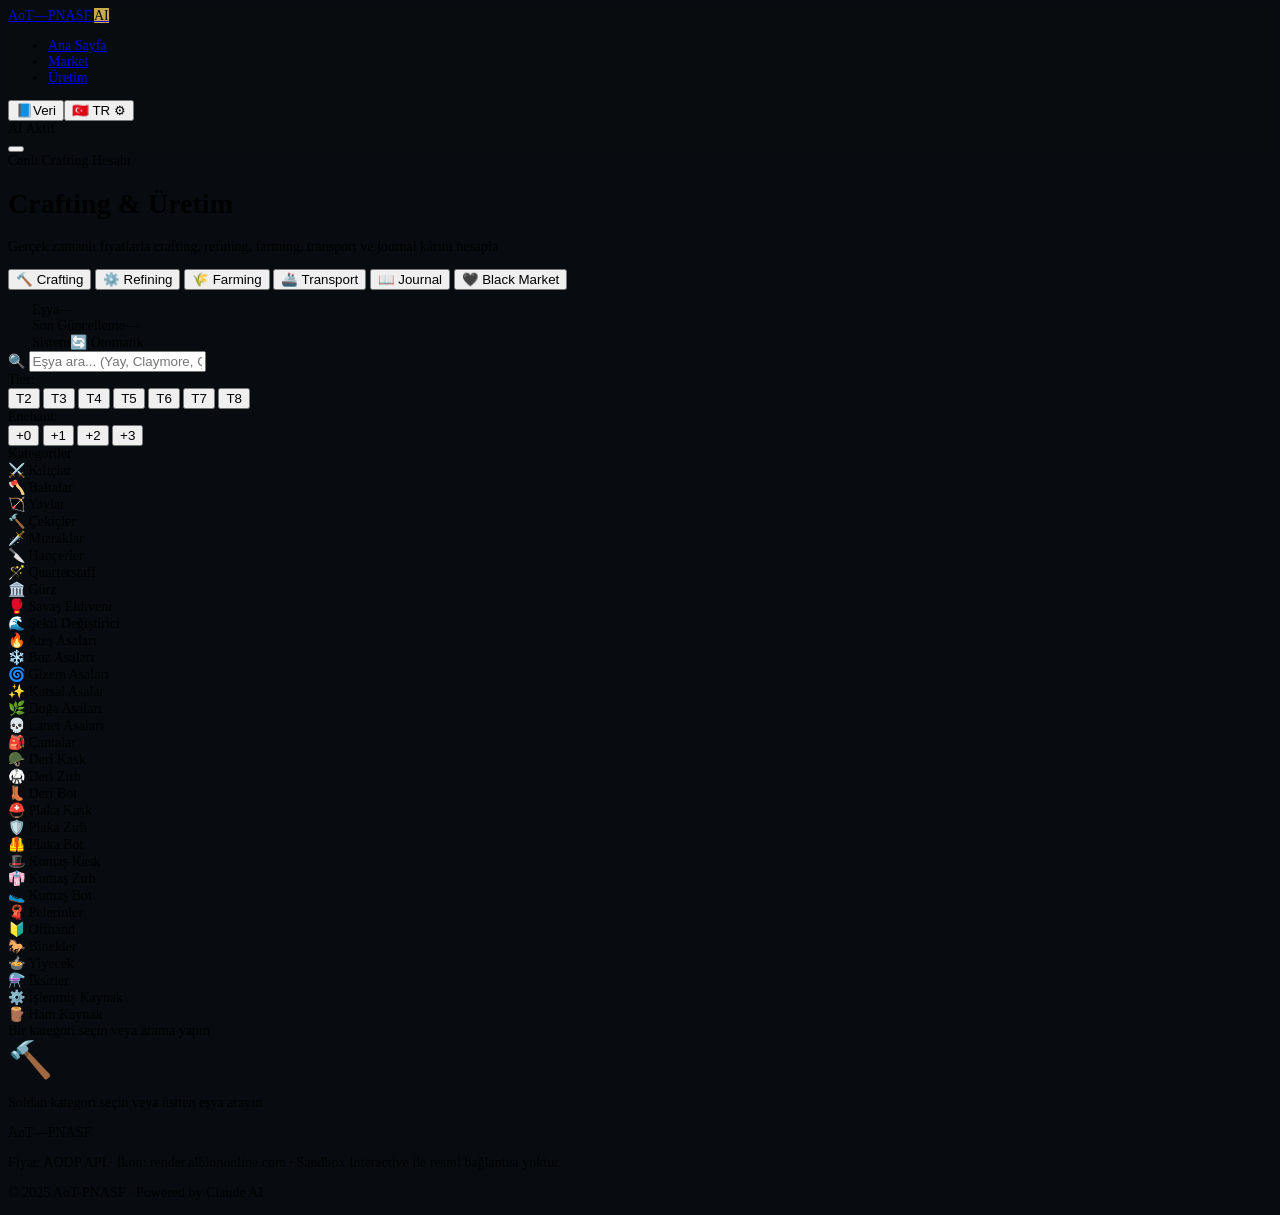
==== crafting.html @ 4a2672d9 "Add files via upload" ====
<!DOCTYPE html>
<html lang="tr">
<head>
  <meta charset="UTF-8"/>
  <meta name="viewport" content="width=device-width, initial-scale=1.0"/>
  <title>Crafting & Üretim — AoT-PNASF</title>
  <link rel="preconnect" href="https://fonts.googleapis.com"/>
  <link rel="preconnect" href="https://fonts.gstatic.com" crossorigin/>
  <link href="https://fonts.googleapis.com/css2?family=Rajdhani:wght@400;500;600;700&family=Space+Mono:wght@400;700&family=Inter:wght@300;400;500&display=swap" rel="stylesheet"/>
  <link rel="stylesheet" href="styles/main.css"/>
  <link rel="stylesheet" href="styles/settings.css"/>
  <link rel="stylesheet" href="styles/crafting.css"/>
</head>
<body>
<nav class="navbar" id="navbar">
  <div class="nav-inner">
    <a class="nav-logo" href="index.html">
      <span class="logo-aot">AoT</span><span class="logo-dash">&mdash;</span><span class="logo-pnasf">PNASF</span>
      <span class="logo-ai-badge">AI</span>
    </a>
    <ul class="nav-links" id="navLinks">
      <li><a href="index.html" data-tr="Ana Sayfa" data-en="Home">🏠 Ana Sayfa</a></li>
      <li><a href="market.html" data-tr="Market" data-en="Market">Market</a></li>
      <li><a href="crafting.html" class="active" data-tr="Üretim" data-en="Crafting">Üretim</a></li>
    </ul>
    <div class="nav-right">
      <button class="settings-trigger" onclick="openSettings()">
        <span class="settings-trigger-flag" id="settingsLangIndicator">🇹🇷 TR</span>
        <span class="settings-trigger-icon">⚙</span>
      </button>
      <div class="ai-status"><span class="ai-dot"></span><span class="ai-text" data-tr="AI Aktif" data-en="AI Active">AI Aktif</span></div>
      <button class="hamburger" id="hamburger" onclick="toggleMenu()"><span></span><span></span><span></span></button>
    </div>
  </div>
</nav>

<main class="crafting-main">
  <div class="page-header">
    <div class="page-header-inner">
      <div class="page-badge"><span class="ai-dot"></span><span>Canlı Crafting Hesabı</span></div>
      <h1>Crafting & Üretim</h1>
      <p>Gerçek zamanlı fiyatlarla crafting, refining, farming, transport ve journal kârını hesapla</p>
    </div>
  </div>

  <div class="module-tabs">
    <div class="module-tabs-inner">
      <button class="mod-tab active" id="tab-crafting" onclick="switchModule('crafting',this)">🔨 Crafting</button>
      <button class="mod-tab" id="tab-refining" onclick="switchModule('refining',this)">⚙️ Refining</button>
      <button class="mod-tab" id="tab-farming" onclick="switchModule('farming',this)">🌾 Farming</button>
      <button class="mod-tab" id="tab-transport" onclick="switchModule('transport',this)">🚢 Transport</button>
      <button class="mod-tab" id="tab-journal" onclick="switchModule('journal',this)">📖 Journal</button>
      <button class="mod-tab" id="tab-blackmarket" onclick="switchModule('blackmarket',this)">🖤 Black Market</button>
    </div>
  </div>

  <div id="syncPanelContainer" style="max-width:1280px;margin:12px auto 0;padding:0 24px"></div>

  <!-- ══ CRAFTING ══ -->
  <div class="module-content" id="mod-crafting">
    <div class="module-inner">
      <div class="craft-top-bar">
        <div class="craft-search-wrap">
          <span class="s-icon">🔍</span>
          <input type="text" id="craftSearchInput" class="craft-search-input"
            placeholder="Eşya ara... (Yay, Claymore, Çanta, Hunter Hood, Güveç...)"
            oninput="onSearchInput(this.value)" autocomplete="off"/>
          <div class="search-dropdown" id="searchDropdown"></div>
        </div>
        <div class="top-controls">
          <div class="ctrl-group">
            <span class="ctrl-label">Tier:</span>
            <div class="ctrl-btns" id="tierBtns">
              <button class="ctrl-btn" data-val="2" onclick="setTier(2)">T2</button>
              <button class="ctrl-btn" data-val="3" onclick="setTier(3)">T3</button>
              <button class="ctrl-btn" data-val="4" onclick="setTier(4)">T4</button>
              <button class="ctrl-btn active" data-val="5" onclick="setTier(5)">T5</button>
              <button class="ctrl-btn" data-val="6" onclick="setTier(6)">T6</button>
              <button class="ctrl-btn" data-val="7" onclick="setTier(7)">T7</button>
              <button class="ctrl-btn" data-val="8" onclick="setTier(8)">T8</button>
            </div>
          </div>
          <div class="ctrl-group">
            <span class="ctrl-label">Enchant:</span>
            <div class="ctrl-btns" id="enchantBtns">
              <button class="ctrl-btn enc active" data-val="0" onclick="setEnchant(0)">+0</button>
              <button class="ctrl-btn enc enc1" data-val="1" onclick="setEnchant(1)">+1</button>
              <button class="ctrl-btn enc enc2" data-val="2" onclick="setEnchant(2)">+2</button>
              <button class="ctrl-btn enc enc3" data-val="3" onclick="setEnchant(3)">+3</button>
            </div>
          </div>
        </div>
      </div>

      <div class="craft-mid">
        <div class="cat-sidebar">
          <div class="cat-sidebar-title">Kategoriler</div>
          <div id="catList"></div>
        </div>
        <div class="item-grid-wrap">
          <div class="item-grid-title" id="gridTitle">Bir kategori seçin veya arama yapın</div>
          <div class="item-grid" id="itemGrid">
            <div class="grid-empty"><div style="font-size:36px">🔨</div><p>Soldan kategori seçin veya üstten eşya arayın</p></div>
          </div>
        </div>
      </div>

      <div class="craft-result" id="craftResult" style="display:none">
        <div class="selected-bar" id="selectedBar"></div>
        <div class="result-cols">
          <div class="result-left">
            <div class="panel">
              <h3>Craft Şehri</h3>
              <div class="city-btns" id="cityBtns">
                <button class="city-btn active" data-city="Caerleon" onclick="setCraftCity('Caerleon')">⚔️ Caerleon</button>
                <button class="city-btn" data-city="Lymhurst" onclick="setCraftCity('Lymhurst')">🌲 Lymhurst</button>
                <button class="city-btn" data-city="Bridgewatch" onclick="setCraftCity('Bridgewatch')">🏜️ Bridgewatch</button>
                <button class="city-btn" data-city="Martlock" onclick="setCraftCity('Martlock')">🏔️ Martlock</button>
                <button class="city-btn" data-city="Fort Sterling" onclick="setCraftCity('Fort Sterling')">⛰️ Fort Sterling</button>
                <button class="city-btn" data-city="Thetford" onclick="setCraftCity('Thetford')">🌿 Thetford</button>
                <button class="city-btn" data-city="Brecilien" onclick="setCraftCity('Brecilien')">🌫️ Brecilien</button>
              </div>
              <div class="bonus-info" id="bonusInfo"></div>
            </div>
            <div class="panel">
              <h3>Malzeme Maliyeti</h3>
              <div id="materialsList"><p style="color:var(--text-muted);font-size:13px">Eşya seçilince malzemeler burada görünür</p></div>
              <div id="matTotal"></div>
            </div>
            <div class="panel">
              <h3>Hesap Ayarları</h3>
              <div class="settings-list">
                <div class="set-row"><label>Miktar</label><input type="number" id="craftQty" value="1" min="1" max="9999" class="set-input" oninput="calcCrafting()"/></div>
                <div class="set-row"><label>Return Rate %</label><input type="number" id="returnRate" value="15" min="0" max="70" class="set-input" oninput="calcCrafting()"/><span class="set-hint">Focus: ~47%</span></div>
                <div class="set-row"><label>Kullanım Ücreti %</label><input type="number" id="usageFee" value="3" min="0" max="25" class="set-input" oninput="calcCrafting()"/></div>
                <div class="set-row"><label>Vergi %</label><input type="number" id="taxRate" value="8" min="0" max="15" class="set-input" oninput="calcCrafting()"/></div>
                <div class="set-row check-row"><label><input type="checkbox" id="focusMode" onchange="calcCrafting()"/> Focus Kullan (~47% return)</label></div>
              </div>
            </div>
          </div>
          <div class="result-right">
            <div class="panel">
              <h3>Satış Fiyatları — Tüm Şehirler</h3>
              <div class="sell-grid" id="sellGrid"></div>
            </div>
            <div class="panel profit-panel">
              <h3>Kâr Hesabı</h3>
              <div id="profitBreakdown"></div>
              <div id="profitResult"></div>
            </div>
          </div>
        </div>
      </div>
    </div>
  </div>

  <!-- ══ REFİNİNG ══ -->
  <div class="module-content" id="mod-refining" style="display:none">
    <div class="module-inner">
      <div class="info-box">⚙️ <strong>Refining:</strong> Ham kaynakları işlenmiş kaynaklara dönüştür. Bonus şehirde craft et — %36.7 return rate (Focus: %53).</div>
      <div class="refining-layout">
        <div class="panel" style="flex-shrink:0;width:230px">
          <h3>Ayarlar</h3>
          <div class="settings-list">
            <div class="set-row"><label>Return Rate %</label><input type="number" id="refineReturnRate" value="36.7" min="0" max="53" step="0.1" class="set-input" oninput="calcRefining()"/></div>
            <div class="set-row"><label>Miktar (ham)</label><input type="number" id="refineQty" value="100" min="1" class="set-input" oninput="calcRefining()"/></div>
            <div class="set-row check-row"><label><input type="checkbox" id="refineFocus" onchange="calcRefining()"/> Focus (%53)</label></div>
          </div>
          <div style="margin-top:14px;font-size:11px;color:var(--text-muted);font-family:var(--font-mono);text-transform:uppercase;letter-spacing:.06em;margin-bottom:8px">Bonus Şehirler</div>
          <div class="rbc"><span>Odun → Tahta</span><span class="rbc-tag">Fort Sterling</span></div>
          <div class="rbc"><span>Maden → Külçe</span><span class="rbc-tag">Thetford</span></div>
          <div class="rbc"><span>Fiber → Kumaş</span><span class="rbc-tag">Lymhurst</span></div>
          <div class="rbc"><span>Ham Deri → Deri</span><span class="rbc-tag">Martlock</span></div>
          <div class="rbc"><span>Taş → Taş Blok</span><span class="rbc-tag">Bridgewatch</span></div>
        </div>
        <div class="refine-cards-wrap">
          <div class="refine-card"><div class="rc-hd"><img src="https://render.albiononline.com/v1/item/T4_WOOD.png" class="rc-img" onerror="this.style.display='none'"/><div><b>Odun → Tahta</b><small>Fort Sterling +%35</small></div></div><div id="rt-wood"></div></div>
          <div class="refine-card"><div class="rc-hd"><img src="https://render.albiononline.com/v1/item/T4_ORE.png"  class="rc-img" onerror="this.style.display='none'"/><div><b>Maden → Külçe</b><small>Thetford +%35</small></div></div><div id="rt-ore"></div></div>
          <div class="refine-card"><div class="rc-hd"><img src="https://render.albiononline.com/v1/item/T4_FIBER.png" class="rc-img" onerror="this.style.display='none'"/><div><b>Fiber → Kumaş</b><small>Lymhurst +%35</small></div></div><div id="rt-fiber"></div></div>
          <div class="refine-card"><div class="rc-hd"><img src="https://render.albiononline.com/v1/item/T4_HIDE.png"  class="rc-img" onerror="this.style.display='none'"/><div><b>Ham Deri → Deri</b><small>Martlock +%35</small></div></div><div id="rt-hide"></div></div>
          <div class="refine-card"><div class="rc-hd"><img src="https://render.albiononline.com/v1/item/T4_ROCK.png"  class="rc-img" onerror="this.style.display='none'"/><div><b>Taş → Taş Blok</b><small>Bridgewatch +%35</small></div></div><div id="rt-rock"></div></div>
        </div>
      </div>
      <div class="panel" style="margin-top:16px">
        <h3>Detaylı Kâr Tablosu <span style="font-size:12px;color:var(--text-muted);font-weight:400">— karlıdan az karlıya</span></h3>
        <div class="table-wrap"><table class="data-table"><thead><tr><th>Kaynak</th><th>T</th><th>Ham Fiyat</th><th>İşl. Fiyat</th><th>Çıktı</th><th>Maliyet</th><th>Gelir</th><th>Kâr/100</th></tr></thead><tbody id="refineTableBody"></tbody></table></div>
      </div>
    </div>
  </div>

  <!-- ══ FARMING ══ -->
  <div class="module-content" id="mod-farming" style="display:none">
    <div class="module-inner">
      <div class="info-box">🌾 <strong>Farming:</strong> Ada çiftliği gelirinizi hesaplayın. Premium ile %50 daha fazla ürün alırsınız.</div>
      <div class="farming-layout">
        <div class="panel" style="min-width:230px">
          <h3>Çiftlik Ayarları</h3>
          <div class="settings-list">
            <div class="set-row"><label>Tarla Sayısı</label><input type="number" id="farmPlots" value="9" min="1" max="120" class="set-input" oninput="calcFarming()"/></div>
            <div class="set-row"><label>Ürün</label>
              <select id="farmCrop" class="set-select" onchange="calcFarming()">
                <option value="carrot">🥕 Havuç (8sa)</option>
                <option value="turnip">🌱 Şalgam (22sa)</option>
                <option value="pumpkin">🎃 Kabak (22sa)</option>
                <option value="corn">🌽 Mısır (52sa)</option>
                <option value="bean">🫘 Fasulye (52sa)</option>
                <option value="wheat">🌾 Buğday (52sa)</option>
                <option value="sheep">🐑 Koyun (22sa)</option>
                <option value="pig">🐷 Domuz (22sa)</option>
                <option value="cow">🐄 İnek (52sa)</option>
                <option value="goose">🦆 Kaz (22sa)</option>
              </select>
            </div>
            <div class="set-row check-row"><label><input type="checkbox" id="farmPremium" checked onchange="calcFarming()"/> Premium (+%50)</label></div>
            <div class="set-row check-row"><label><input type="checkbox" id="farmFocus" onchange="calcFarming()"/> Focus Kullan</label></div>
          </div>
        </div>
        <div class="panel" style="flex:1">
          <h3>Sonuç</h3>
          <div id="farmResultContent"><p style="color:var(--text-muted);text-align:center;padding:20px">Ayarları gir, otomatik hesaplar</p></div>
        </div>
        <div class="panel" style="flex:1">
          <h3>En Karlı Ürünler <span style="font-size:11px;color:var(--text-muted);font-weight:400">(9 tarla · Premium · günlük)</span></h3>
          <div id="farmRanking"><div class="loading-wrap"><div class="loading-spinner"></div><span>Fiyatlar yükleniyor...</span></div></div>
        </div>
      </div>
    </div>
  </div>

  <!-- ══ TRANSPORT ══ -->
  <div class="module-content" id="mod-transport" style="display:none">
    <div class="module-inner">
      <div class="info-box">🚢 <strong>Transport Kâr:</strong> Bir şehirden ucuza al, başka şehirde pahalıya sat. Nakliye masrafını düş, net kârı gör.</div>
      <div class="transport-layout">
        <div class="panel">
          <h3>Eşya & Şehir Seçimi</h3>
          <div class="transport-search-wrap">
            <span class="s-icon">🔍</span>
            <input type="text" id="transportSearch" class="craft-search-input" placeholder="Eşya ara..." oninput="onTransportSearch(this.value)" autocomplete="off"/>
            <div class="search-dropdown" id="transportDropdown"></div>
          </div>
          <div class="transport-cities">
            <div class="tc-group">
              <label>Al: <select id="buyCity" class="set-select" onchange="calcTransport()">
                <option value="">Otomatik (en ucuz)</option>
                <option>Caerleon</option><option>Bridgewatch</option><option>Lymhurst</option>
                <option>Martlock</option><option>Thetford</option><option>Fort Sterling</option><option>Brecilien</option>
              </select></label>
            </div>
            <div class="tc-arrow">→</div>
            <div class="tc-group">
              <label>Sat: <select id="sellCity" class="set-select" onchange="calcTransport()">
                <option value="">Otomatik (en pahalı)</option>
                <option>Caerleon</option><option>Bridgewatch</option><option>Lymhurst</option>
                <option>Martlock</option><option>Thetford</option><option>Fort Sterling</option><option>Brecilien</option><option>Black Market</option>
              </select></label>
            </div>
          </div>
          <div class="settings-list" style="margin-top:12px">
            <div class="set-row"><label>Miktar</label><input type="number" id="transportQty" value="1" min="1" class="set-input" oninput="calcTransport()"/></div>
            <div class="set-row"><label>Vergi %</label><input type="number" id="transportTax" value="8" min="0" max="15" class="set-input" oninput="calcTransport()"/></div>
            <div class="set-row"><label>Nakliye Masrafı</label><input type="number" id="transportFee" value="0" min="0" class="set-input" oninput="calcTransport()"/></div>
          </div>
        </div>
        <div class="panel" id="transportResult">
          <h3>Transport Kâr Analizi</h3>
          <div id="transportResultContent"><p style="color:var(--text-muted);text-align:center;padding:20px">Eşya seç ve şehirleri belirle</p></div>
        </div>
        <div class="panel">
          <h3>En İyi Transport Rotaları <span style="font-size:11px;color:var(--text-muted);font-weight:400">(tüm şehirler)</span></h3>
          <div id="transportRoutes"><div class="loading-wrap"><div class="loading-spinner"></div><span>Yükleniyor...</span></div></div>
        </div>
      </div>
    </div>
  </div>

  <!-- ══ JOURNAL ══ -->
  <div class="module-content" id="mod-journal" style="display:none">
    <div class="module-inner">
      <div class="info-box">📖 <strong>Journal (Günlük) Hesabı:</strong> Avcı, Craftçı veya Balıkçı günlüğü doldur ve sat. Günlük başına kaç silver kazanırsın?</div>
      <div class="journal-layout">
        <div class="panel">
          <h3>Journal Ayarları</h3>
          <div class="settings-list">
            <div class="set-row"><label>Journal Tipi</label>
              <select id="journalType" class="set-select" onchange="calcJournal()">
                <option value="JOURNAL_HUNTER">🏹 Avcı Günlüğü</option>
                <option value="JOURNAL_CRAFTSMAN">🔨 Craftçı Günlüğü</option>
                <option value="JOURNAL_LUMBERJACK">🪵 Oduncu Günlüğü</option>
                <option value="JOURNAL_QUARRIER">⛏️ Taş Ocakçı</option>
                <option value="JOURNAL_MINER">⛏️ Madenci Günlüğü</option>
                <option value="JOURNAL_SKINNER">🦌 Deribucu Günlüğü</option>
                <option value="JOURNAL_HARVESTER">🌾 Hasat Günlüğü</option>
                <option value="JOURNAL_FISHER">🎣 Balıkçı Günlüğü</option>
                <option value="JOURNAL_ADVENTURER">⚔️ Maceracı Günlüğü</option>
              </select>
            </div>
            <div class="set-row"><label>Tier</label>
              <select id="journalTier" class="set-select" onchange="calcJournal()">
                <option value="4">T4 — Çırak</option>
                <option value="5" selected>T5 — Uzman</option>
                <option value="6">T6 — Usta</option>
                <option value="7">T7 — Büyükusta</option>
                <option value="8">T8 — Yaşlı</option>
              </select>
            </div>
            <div class="set-row"><label>Adet</label><input type="number" id="journalQty" value="10" min="1" max="9999" class="set-input" oninput="calcJournal()"/></div>
            <div class="set-row"><label>Vergi %</label><input type="number" id="journalTax" value="8" min="0" max="15" class="set-input" oninput="calcJournal()"/></div>
            <div class="set-row check-row"><label><input type="checkbox" id="journalFull" checked onchange="calcJournal()"/> Dolu günlük (boş günlük maliyeti düş)</label></div>
          </div>
        </div>
        <div class="panel" style="flex:1">
          <h3>Journal Kâr Sonucu</h3>
          <div id="journalResult"><p style="color:var(--text-muted);text-align:center;padding:20px">Ayarları gir, otomatik hesaplar</p></div>
        </div>
        <div class="panel" style="flex:1">
          <h3>Tüm Journal Karşılaştırması</h3>
          <div class="table-wrap">
            <table class="data-table" id="journalCompareTable">
              <thead><tr><th>Journal</th><th>T</th><th>Boş Fiyat</th><th>Dolu Fiyat</th><th>Kâr</th></tr></thead>
              <tbody id="journalCompareBody"><tr><td colspan="5" style="text-align:center;color:var(--text-muted)">Yükleniyor...</td></tr></tbody>
            </table>
          </div>
        </div>
      </div>
    </div>
  </div>

  <!-- ══ BLACK MARKET ══ -->
  <div class="module-content" id="mod-blackmarket" style="display:none">
    <div class="module-inner">
      <div class="info-box">🖤 <strong>Black Market Flip:</strong> Şehirlerden ucuza al, Black Market alış emirlerine sat. Fiyat farkı = kârın.</div>
      <div class="bm-layout">
        <div class="panel">
          <h3>Ayarlar</h3>
          <div class="settings-list">
            <div class="set-row"><label>Min. Kâr (Silver)</label><input type="number" id="bmMinProfit" value="10000" min="0" class="set-input" oninput="renderBMTable()"/></div>
            <div class="set-row"><label>Vergi %</label><input type="number" id="bmTax" value="8" min="0" max="15" class="set-input" oninput="renderBMTable()"/></div>
            <div class="set-row"><label>Tier</label>
              <select id="bmTier" class="set-select" onchange="loadBMData()">
                <option value="all">Tüm Tierlar</option>
                <option value="4">T4</option><option value="5" selected>T5</option>
                <option value="6">T6</option><option value="7">T7</option><option value="8">T8</option>
              </select>
            </div>
            <div class="set-row check-row"><label><input type="checkbox" id="bmEnchant" onchange="loadBMData()"/> Enchant (+1/+2/+3) dahil</label></div>
          </div>
          <button class="btn-refresh" onclick="loadBMData()" style="margin-top:12px;width:100%">🔄 Fiyatları Yenile</button>
        </div>
        <div class="panel" style="flex:2">
          <h3>Black Market Flip Fırsatları</h3>
          <div id="bmLoading" class="loading-wrap"><div class="loading-spinner"></div><span>Fiyatlar çekiliyor...</span></div>
          <div class="table-wrap" id="bmTableWrap" style="display:none">
            <table class="data-table">
              <thead><tr><th>Eşya</th><th>T</th><th>En Ucuz Şehir</th><th>Alış Fiyatı</th><th>BM Emri</th><th>Kâr</th><th>%</th></tr></thead>
              <tbody id="bmTableBody"></tbody>
            </table>
          </div>
          <div id="bmEmpty" style="display:none;text-align:center;padding:30px;color:var(--text-muted)">Belirtilen kriterlerde flip bulunamadı. Ayarları değiştirin.</div>
        </div>
      </div>
    </div>
  </div>

</main>

<footer class="footer">
  <div class="footer-inner">
    <div class="footer-logo"><span class="logo-aot">AoT</span><span class="logo-dash">—</span><span class="logo-pnasf">PNASF</span></div>
    <p class="footer-desc">Fiyat: AODP API · İkon: render.albiononline.com · Sandbox Interactive ile resmi bağlantısı yoktur.</p>
    <p class="footer-copy">© 2025 AoT-PNASF · Powered by Claude AI</p>
  </div>
</footer>

<script src="js/lang.js"></script>
<script src="js/sync-button.js"></script>
<script src="js/settings-lib.js"></script>
<script src="js/settings-panel.js"></script>
<script src="js/nav.js"></script>
<script src="data/items-data.js"></script>
<script src="js/crafting-new.js"></script>

<script>
  // Sync panel varsa başlat
  if (typeof initSyncPanel === 'function') {
    document.addEventListener("DOMContentLoaded", () => initSyncPanel("syncPanelContainer"));
  }
</script>
</body>
</html>
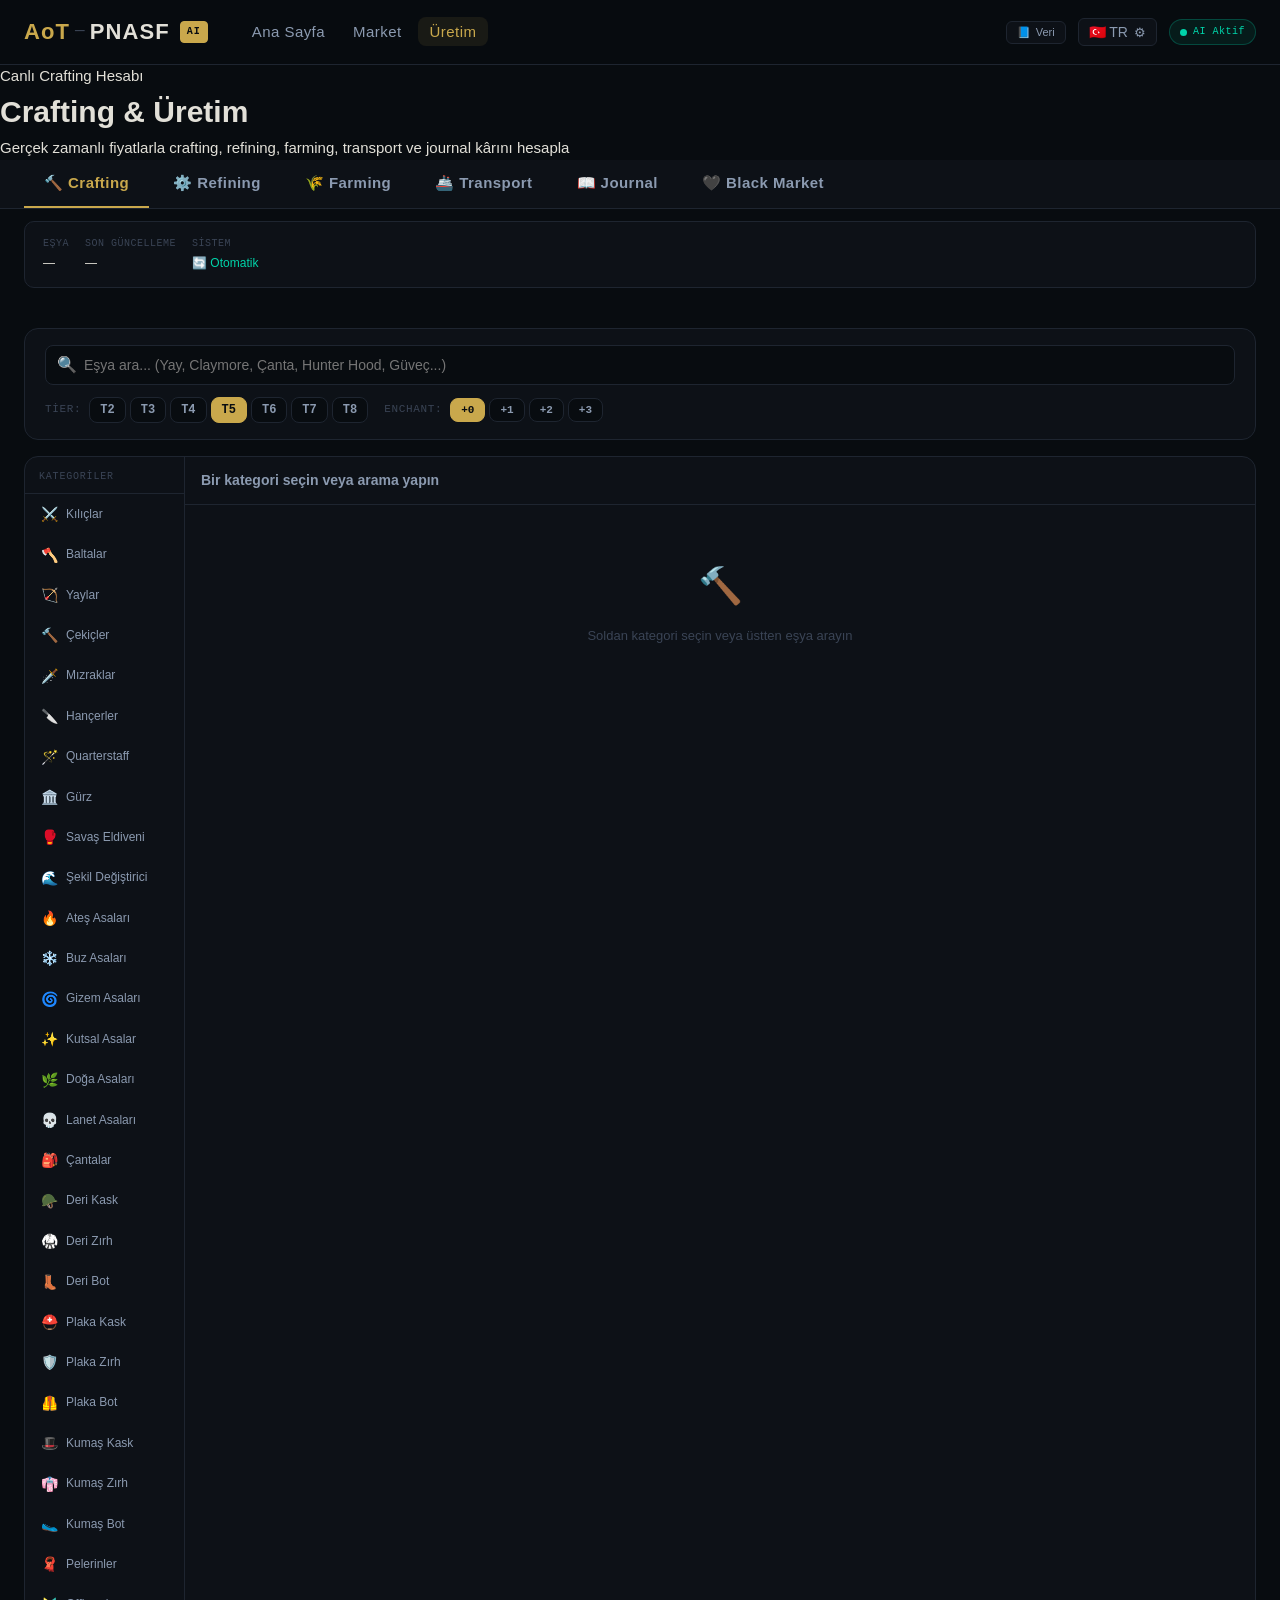
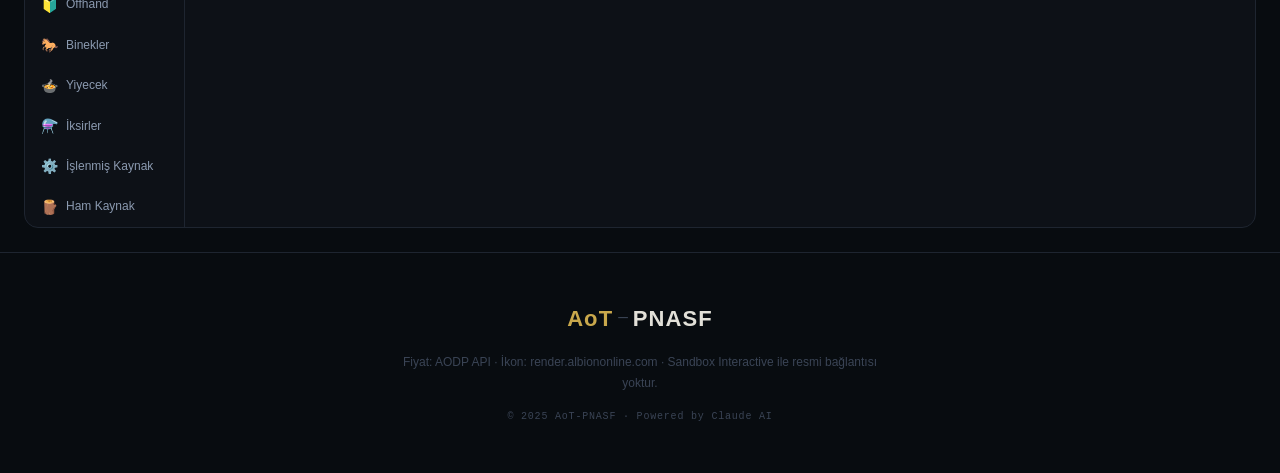
==== commit a9c7d527: "Add files via upload" ====
--- a/crafting.html
+++ b/crafting.html
@@ -381,10 +381,22 @@
 <script src="js/crafting-new.js"></script>
 
 <script>
+  // Eğer iframe içinde yüklendiyse (örneğin js/crafting.js sekmesinden) navbar ve footer gizle
+  if (window.self !== window.top || window.location.search.includes('embedded=1')) {
+    const nav = document.getElementById('navbar');
+    const header = document.querySelector('.page-header');
+    const footer = document.querySelector('.footer');
+    if (nav) nav.style.display = 'none';
+    if (header) header.style.display = 'none';
+    if (footer) footer.style.display = 'none';
+    document.body.style.background = 'transparent';
+    document.documentElement.style.background = 'transparent';
+  }
+  
   // Sync panel varsa başlat
   if (typeof initSyncPanel === 'function') {
     document.addEventListener("DOMContentLoaded", () => initSyncPanel("syncPanelContainer"));
   }
 </script>
 </body>
-</html>
+</html>
--- a/styles/main.css
+++ b/styles/main.css
@@ -0,0 +1,791 @@
+/* ============================================
+   AoT-PNASF — Main Stylesheet
+   Albion Online Tools · Powered Nexus & AI Smart Feed
+   ============================================ */
+
+:root {
+  --bg-base:       #080c10;
+  --bg-card:       #0d1117;
+  --bg-card-hover: #131a22;
+  --bg-nav:        rgba(8, 12, 16, 0.92);
+  --border:        rgba(255,255,255,0.07);
+  --border-hover:  rgba(255,255,255,0.15);
+
+  --gold:          #c9a84c;
+  --gold-light:    #e8c96a;
+  --gold-dim:      rgba(201,168,76,0.15);
+
+  --teal:          #00d4aa;
+  --teal-dim:      rgba(0,212,170,0.12);
+  --amber:         #f59e0b;
+  --amber-dim:     rgba(245,158,11,0.12);
+  --red:           #ef4444;
+  --red-dim:       rgba(239,68,68,0.12);
+  --blue:          #3b82f6;
+  --blue-dim:      rgba(59,130,246,0.12);
+  --purple:        #a855f7;
+  --purple-dim:    rgba(168,85,247,0.12);
+  --green:         #22c55e;
+  --green-dim:     rgba(34,197,94,0.12);
+
+  --text-primary:   #f0e6d3;
+  --text-secondary: #8a9ab0;
+  --text-muted:     #4a5568;
+
+  --font-display: 'Rajdhani', sans-serif;
+  --font-mono:    'Space Mono', monospace;
+  --font-body:    'Inter', sans-serif;
+
+  --radius:    8px;
+  --radius-lg: 14px;
+  --transition: 0.2s ease;
+}
+
+*, *::before, *::after { box-sizing: border-box; margin: 0; padding: 0; }
+
+html { scroll-behavior: smooth; }
+
+body {
+  background: var(--bg-base);
+  color: var(--text-primary);
+  font-family: var(--font-body);
+  font-size: 15px;
+  line-height: 1.6;
+  min-height: 100vh;
+  overflow-x: hidden;
+}
+
+a { text-decoration: none; color: inherit; }
+ul { list-style: none; }
+img { max-width: 100%; display: block; }
+
+/* ============================================
+   SCROLLBAR
+   ============================================ */
+::-webkit-scrollbar { width: 6px; }
+::-webkit-scrollbar-track { background: var(--bg-base); }
+::-webkit-scrollbar-thumb { background: var(--gold-dim); border-radius: 3px; }
+::-webkit-scrollbar-thumb:hover { background: var(--gold); }
+
+/* ============================================
+   NAVBAR
+   ============================================ */
+.navbar {
+  position: fixed;
+  top: 0; left: 0; right: 0;
+  z-index: 1000;
+  background: var(--bg-nav);
+  border-bottom: 1px solid var(--border);
+  backdrop-filter: blur(12px);
+  -webkit-backdrop-filter: blur(12px);
+}
+
+.nav-inner {
+  max-width: 1280px;
+  margin: 0 auto;
+  padding: 0 24px;
+  height: 64px;
+  display: flex;
+  align-items: center;
+  gap: 32px;
+}
+
+.nav-logo {
+  display: flex;
+  align-items: center;
+  gap: 2px;
+  flex-shrink: 0;
+}
+
+.logo-aot {
+  font-family: var(--font-display);
+  font-size: 22px;
+  font-weight: 700;
+  color: var(--gold);
+  letter-spacing: 0.05em;
+}
+
+.logo-dash {
+  font-family: var(--font-mono);
+  color: var(--text-muted);
+  font-size: 16px;
+  margin: 0 3px;
+}
+
+.logo-pnasf {
+  font-family: var(--font-display);
+  font-size: 22px;
+  font-weight: 700;
+  color: var(--text-primary);
+  letter-spacing: 0.05em;
+}
+
+.logo-ai-badge {
+  margin-left: 8px;
+  background: var(--gold-dim);
+  border: 1px solid var(--gold);
+  color: var(--gold);
+  font-family: var(--font-mono);
+  font-size: 10px;
+  font-weight: 700;
+  padding: 2px 6px;
+  border-radius: 4px;
+  letter-spacing: 0.1em;
+}
+
+.nav-links {
+  display: flex;
+  align-items: center;
+  gap: 4px;
+  flex: 1;
+}
+
+.nav-links a {
+  font-family: var(--font-display);
+  font-size: 15px;
+  font-weight: 500;
+  color: var(--text-secondary);
+  padding: 6px 12px;
+  border-radius: var(--radius);
+  transition: color var(--transition), background var(--transition);
+  letter-spacing: 0.03em;
+}
+
+.nav-links a:hover {
+  color: var(--text-primary);
+  background: var(--border);
+}
+
+.nav-links a.active {
+  color: var(--gold);
+  background: var(--gold-dim);
+}
+
+.nav-right {
+  display: flex;
+  align-items: center;
+  gap: 12px;
+  flex-shrink: 0;
+}
+
+.lang-toggle {
+  background: var(--border);
+  border: 1px solid var(--border-hover);
+  color: var(--text-secondary);
+  font-family: var(--font-mono);
+  font-size: 11px;
+  font-weight: 700;
+  padding: 5px 10px;
+  border-radius: var(--radius);
+  cursor: pointer;
+  transition: all var(--transition);
+  letter-spacing: 0.1em;
+}
+
+.lang-toggle:hover {
+  background: var(--gold-dim);
+  border-color: var(--gold);
+  color: var(--gold);
+}
+
+.ai-status {
+  display: flex;
+  align-items: center;
+  gap: 6px;
+  background: rgba(0,212,170,0.08);
+  border: 1px solid rgba(0,212,170,0.25);
+  padding: 4px 10px;
+  border-radius: 20px;
+}
+
+.ai-dot {
+  width: 7px;
+  height: 7px;
+  border-radius: 50%;
+  background: var(--teal);
+  animation: pulse 2s ease infinite;
+}
+
+@keyframes pulse {
+  0%, 100% { opacity: 1; transform: scale(1); }
+  50% { opacity: 0.5; transform: scale(0.85); }
+}
+
+.ai-text {
+  font-family: var(--font-mono);
+  font-size: 10px;
+  color: var(--teal);
+  letter-spacing: 0.05em;
+}
+
+.hamburger {
+  display: none;
+  flex-direction: column;
+  gap: 5px;
+  background: none;
+  border: none;
+  cursor: pointer;
+  padding: 4px;
+}
+
+.hamburger span {
+  display: block;
+  width: 22px;
+  height: 2px;
+  background: var(--text-secondary);
+  border-radius: 2px;
+  transition: all var(--transition);
+}
+
+/* ============================================
+   HERO
+   ============================================ */
+.hero {
+  position: relative;
+  min-height: 100vh;
+  display: flex;
+  align-items: center;
+  padding-top: 64px;
+  overflow: hidden;
+}
+
+.hero-bg {
+  position: absolute;
+  inset: 0;
+  pointer-events: none;
+}
+
+.hero-grid {
+  position: absolute;
+  inset: 0;
+  background-image:
+    linear-gradient(rgba(201,168,76,0.04) 1px, transparent 1px),
+    linear-gradient(90deg, rgba(201,168,76,0.04) 1px, transparent 1px);
+  background-size: 60px 60px;
+  mask-image: radial-gradient(ellipse 80% 60% at 50% 0%, black 30%, transparent 100%);
+}
+
+.hero-glow {
+  position: absolute;
+  top: -20%;
+  left: 50%;
+  transform: translateX(-50%);
+  width: 800px;
+  height: 600px;
+  background: radial-gradient(ellipse, rgba(201,168,76,0.08) 0%, transparent 70%);
+  pointer-events: none;
+}
+
+.hero-inner {
+  position: relative;
+  z-index: 1;
+  max-width: 1280px;
+  margin: 0 auto;
+  padding: 80px 24px;
+  text-align: center;
+}
+
+.hero-badge {
+  display: inline-flex;
+  align-items: center;
+  gap: 8px;
+  background: var(--gold-dim);
+  border: 1px solid rgba(201,168,76,0.3);
+  color: var(--gold-light);
+  font-family: var(--font-mono);
+  font-size: 11px;
+  padding: 6px 14px;
+  border-radius: 20px;
+  margin-bottom: 32px;
+  letter-spacing: 0.05em;
+}
+
+.badge-dot {
+  width: 6px;
+  height: 6px;
+  border-radius: 50%;
+  background: var(--gold);
+  animation: pulse 2s ease infinite;
+}
+
+.hero-title {
+  font-family: var(--font-display);
+  font-size: clamp(56px, 10vw, 96px);
+  font-weight: 700;
+  line-height: 1;
+  margin-bottom: 12px;
+  letter-spacing: 0.02em;
+}
+
+.title-aot { color: var(--gold); }
+.title-separator {
+  color: var(--text-muted);
+  font-family: var(--font-mono);
+  font-size: 0.6em;
+  vertical-align: middle;
+  margin: 0 8px;
+}
+.title-pnasf { color: var(--text-primary); }
+
+.hero-sub {
+  font-family: var(--font-mono);
+  font-size: 13px;
+  color: var(--text-muted);
+  letter-spacing: 0.15em;
+  text-transform: uppercase;
+  margin-bottom: 24px;
+}
+
+.hero-desc {
+  font-size: 17px;
+  color: var(--text-secondary);
+  max-width: 540px;
+  margin: 0 auto 40px;
+  line-height: 1.7;
+}
+
+.hero-cta {
+  display: flex;
+  gap: 14px;
+  justify-content: center;
+  flex-wrap: wrap;
+  margin-bottom: 60px;
+}
+
+.btn-primary {
+  background: var(--gold);
+  color: var(--bg-base);
+  font-family: var(--font-display);
+  font-size: 15px;
+  font-weight: 700;
+  padding: 12px 28px;
+  border-radius: var(--radius);
+  letter-spacing: 0.05em;
+  transition: all var(--transition);
+  border: 1px solid transparent;
+}
+
+.btn-primary:hover {
+  background: var(--gold-light);
+  transform: translateY(-2px);
+}
+
+.btn-secondary {
+  background: transparent;
+  color: var(--text-primary);
+  font-family: var(--font-display);
+  font-size: 15px;
+  font-weight: 600;
+  padding: 12px 28px;
+  border-radius: var(--radius);
+  border: 1px solid var(--border-hover);
+  letter-spacing: 0.05em;
+  transition: all var(--transition);
+}
+
+.btn-secondary:hover {
+  border-color: var(--gold);
+  color: var(--gold);
+  transform: translateY(-2px);
+}
+
+.hero-stats {
+  display: flex;
+  align-items: center;
+  justify-content: center;
+  gap: 0;
+  border: 1px solid var(--border);
+  border-radius: var(--radius-lg);
+  background: var(--bg-card);
+  padding: 20px 40px;
+  display: inline-flex;
+  gap: 40px;
+}
+
+.stat-item {
+  display: flex;
+  flex-direction: column;
+  align-items: center;
+  gap: 4px;
+}
+
+.stat-num {
+  font-family: var(--font-display);
+  font-size: 28px;
+  font-weight: 700;
+  color: var(--gold);
+  line-height: 1;
+}
+
+.stat-label {
+  font-family: var(--font-mono);
+  font-size: 10px;
+  color: var(--text-muted);
+  letter-spacing: 0.08em;
+  text-transform: uppercase;
+}
+
+.stat-divider {
+  width: 1px;
+  height: 40px;
+  background: var(--border);
+}
+
+/* ============================================
+   MODULES
+   ============================================ */
+.modules {
+  padding: 100px 24px;
+}
+
+.modules-inner {
+  max-width: 1280px;
+  margin: 0 auto;
+}
+
+.section-header {
+  text-align: center;
+  margin-bottom: 56px;
+}
+
+.section-header h2 {
+  font-family: var(--font-display);
+  font-size: 40px;
+  font-weight: 700;
+  color: var(--text-primary);
+  margin-bottom: 12px;
+  letter-spacing: 0.02em;
+}
+
+.section-header p {
+  font-size: 16px;
+  color: var(--text-secondary);
+}
+
+.module-grid {
+  display: grid;
+  grid-template-columns: repeat(3, 1fr);
+  gap: 16px;
+}
+
+.module-card {
+  background: var(--bg-card);
+  border: 1px solid var(--border);
+  border-radius: var(--radius-lg);
+  padding: 28px 24px;
+  display: flex;
+  flex-direction: column;
+  gap: 12px;
+  transition: all 0.25s ease;
+  position: relative;
+  overflow: hidden;
+}
+
+.module-card::before {
+  content: '';
+  position: absolute;
+  top: 0; left: 0; right: 0;
+  height: 2px;
+  background: var(--accent-color, var(--gold));
+  opacity: 0;
+  transition: opacity var(--transition);
+}
+
+.module-card:hover {
+  background: var(--bg-card-hover);
+  border-color: var(--border-hover);
+  transform: translateY(-4px);
+}
+
+.module-card:hover::before { opacity: 1; }
+
+.module-card[data-color="teal"]   { --accent-color: var(--teal); }
+.module-card[data-color="amber"]  { --accent-color: var(--amber); }
+.module-card[data-color="red"]    { --accent-color: var(--red); }
+.module-card[data-color="blue"]   { --accent-color: var(--blue); }
+.module-card[data-color="purple"] { --accent-color: var(--purple); }
+.module-card[data-color="green"]  { --accent-color: var(--green); }
+
+.module-icon {
+  font-size: 28px;
+  line-height: 1;
+}
+
+.module-card h3 {
+  font-family: var(--font-display);
+  font-size: 20px;
+  font-weight: 700;
+  color: var(--text-primary);
+  letter-spacing: 0.02em;
+}
+
+.module-card p {
+  font-size: 13px;
+  color: var(--text-secondary);
+  line-height: 1.6;
+  flex: 1;
+}
+
+.module-tag {
+  display: inline-block;
+  font-family: var(--font-mono);
+  font-size: 10px;
+  color: var(--accent-color, var(--gold));
+  background: rgba(201,168,76,0.1);
+  border: 1px solid rgba(201,168,76,0.2);
+  padding: 3px 8px;
+  border-radius: 4px;
+  letter-spacing: 0.08em;
+  align-self: flex-start;
+}
+
+.module-card[data-color="teal"] .module-tag   { background: var(--teal-dim); border-color: rgba(0,212,170,0.25); }
+.module-card[data-color="amber"] .module-tag  { background: var(--amber-dim); border-color: rgba(245,158,11,0.25); }
+.module-card[data-color="red"] .module-tag    { background: var(--red-dim); border-color: rgba(239,68,68,0.25); }
+.module-card[data-color="blue"] .module-tag   { background: var(--blue-dim); border-color: rgba(59,130,246,0.25); }
+.module-card[data-color="purple"] .module-tag { background: var(--purple-dim); border-color: rgba(168,85,247,0.25); }
+.module-card[data-color="green"] .module-tag  { background: var(--green-dim); border-color: rgba(34,197,94,0.25); }
+
+/* ============================================
+   AI FEED SECTION
+   ============================================ */
+.ai-feed-section {
+  padding: 80px 24px;
+  background: var(--bg-card);
+  border-top: 1px solid var(--border);
+  border-bottom: 1px solid var(--border);
+}
+
+.ai-feed-inner {
+  max-width: 1280px;
+  margin: 0 auto;
+}
+
+.ai-live-badge {
+  display: inline-flex;
+  align-items: center;
+  gap: 8px;
+  background: rgba(0,212,170,0.08);
+  border: 1px solid rgba(0,212,170,0.25);
+  color: var(--teal);
+  font-family: var(--font-mono);
+  font-size: 11px;
+  padding: 5px 12px;
+  border-radius: 20px;
+  margin-bottom: 16px;
+  letter-spacing: 0.05em;
+}
+
+.feed-grid {
+  display: grid;
+  grid-template-columns: repeat(3, 1fr);
+  gap: 16px;
+  margin-top: 40px;
+}
+
+.feed-card {
+  background: var(--bg-base);
+  border: 1px solid var(--border);
+  border-radius: var(--radius-lg);
+  padding: 20px;
+  transition: border-color var(--transition);
+}
+
+.feed-card:hover { border-color: var(--border-hover); }
+
+.feed-card.skeleton {
+  height: 140px;
+  background: linear-gradient(90deg, var(--bg-base) 25%, var(--bg-card-hover) 50%, var(--bg-base) 75%);
+  background-size: 200% 100%;
+  animation: shimmer 1.5s infinite;
+}
+
+@keyframes shimmer {
+  0% { background-position: 200% 0; }
+  100% { background-position: -200% 0; }
+}
+
+.feed-card-type {
+  font-family: var(--font-mono);
+  font-size: 10px;
+  letter-spacing: 0.08em;
+  text-transform: uppercase;
+  padding: 3px 8px;
+  border-radius: 4px;
+  display: inline-block;
+  margin-bottom: 10px;
+}
+
+.feed-card-title {
+  font-family: var(--font-display);
+  font-size: 16px;
+  font-weight: 600;
+  color: var(--text-primary);
+  margin-bottom: 6px;
+  line-height: 1.3;
+}
+
+.feed-card-desc {
+  font-size: 12px;
+  color: var(--text-secondary);
+  line-height: 1.5;
+  margin-bottom: 12px;
+}
+
+.feed-card-date {
+  font-family: var(--font-mono);
+  font-size: 10px;
+  color: var(--text-muted);
+}
+
+/* ============================================
+   FOOTER
+   ============================================ */
+.footer {
+  padding: 48px 24px;
+  border-top: 1px solid var(--border);
+}
+
+.footer-inner {
+  max-width: 1280px;
+  margin: 0 auto;
+  text-align: center;
+  display: flex;
+  flex-direction: column;
+  align-items: center;
+  gap: 16px;
+}
+
+.footer-logo {
+  display: flex;
+  align-items: center;
+  gap: 2px;
+}
+
+.footer-desc {
+  font-size: 12px;
+  color: var(--text-muted);
+  line-height: 1.7;
+  max-width: 480px;
+}
+
+.footer-links {
+  display: flex;
+  gap: 24px;
+}
+
+.footer-links a {
+  font-family: var(--font-mono);
+  font-size: 11px;
+  color: var(--text-muted);
+  letter-spacing: 0.05em;
+  transition: color var(--transition);
+}
+
+.footer-links a:hover { color: var(--gold); }
+
+.footer-copy {
+  font-family: var(--font-mono);
+  font-size: 10px;
+  color: var(--text-muted);
+  letter-spacing: 0.08em;
+}
+
+/* ============================================
+   RESPONSIVE
+   ============================================ */
+@media (max-width: 1024px) {
+  .module-grid { grid-template-columns: repeat(2, 1fr); }
+  .feed-grid   { grid-template-columns: repeat(2, 1fr); }
+}
+
+@media (max-width: 768px) {
+  .nav-links { display: none; flex-direction: column; position: absolute; top: 64px; left: 0; right: 0; background: var(--bg-card); border-bottom: 1px solid var(--border); padding: 16px; gap: 4px; }
+  .nav-links.open { display: flex; }
+  .hamburger { display: flex; }
+  .ai-status  { display: none; }
+
+  .hero-title { font-size: clamp(42px, 12vw, 72px); }
+  .hero-stats { gap: 24px; padding: 16px 24px; flex-wrap: wrap; }
+  .stat-divider { display: none; }
+
+  .module-grid { grid-template-columns: 1fr; }
+  .feed-grid   { grid-template-columns: 1fr; }
+  .modules     { padding: 60px 16px; }
+}
+
+@media (max-width: 480px) {
+  .hero-inner  { padding: 60px 16px; }
+  .hero-cta    { flex-direction: column; align-items: center; }
+  .btn-primary, .btn-secondary { width: 100%; max-width: 280px; text-align: center; }
+}
+
+/* ═══ SYNC WIDGET ═══════════════════════════════════════ */
+.sync-nav-btn {
+  display:flex; align-items:center; gap:5px;
+  background:var(--bg-card); border:1px solid var(--border);
+  color:var(--text-secondary); font-size:11px; padding:4px 10px;
+  border-radius:6px; cursor:pointer; transition:all var(--transition);
+  font-family:var(--font-body); white-space:nowrap;
+}
+.sync-nav-btn:hover { border-color:var(--teal); color:var(--teal); }
+.sync-nav-btn.has-update { border-color:var(--gold); color:var(--gold); animation:pulse-border 2s ease-in-out infinite; }
+.sync-nav-btn.syncing { opacity:.6; cursor:not-allowed; }
+@keyframes pulse-border { 0%,100%{border-color:var(--gold)} 50%{border-color:rgba(201,168,76,.3)} }
+
+/* Sayfa içi sync panel */
+.sync-panel {
+  background:var(--bg-card); border:1px solid var(--border);
+  border-radius:10px; padding:14px 18px; margin-bottom:16px;
+  display:flex; align-items:center; justify-content:space-between;
+  flex-wrap:wrap; gap:10px;
+}
+.sync-panel-info { display:flex; gap:16px; flex-wrap:wrap; font-size:12px; }
+.sync-panel-item { display:flex; flex-direction:column; gap:2px; }
+.sync-panel-label { font-family:var(--font-mono); font-size:10px; color:var(--text-muted); text-transform:uppercase; letter-spacing:.05em; }
+.sync-panel-val { color:var(--text-primary); font-weight:500; }
+.sync-panel-val.ok    { color:var(--teal); }
+.sync-panel-val.update { color:var(--gold); }
+.sync-panel-btn {
+  display:flex; align-items:center; gap:7px;
+  background:var(--gold); color:var(--bg-base);
+  border:none; border-radius:7px; padding:8px 16px;
+  font-family:var(--font-display); font-size:13px; font-weight:700;
+  cursor:pointer; transition:opacity var(--transition); letter-spacing:.04em;
+}
+.sync-panel-btn:hover { opacity:.88; }
+.sync-panel-btn:disabled { opacity:.5; cursor:not-allowed; background:var(--text-muted); }
+.sync-panel-btn.ok-btn { background:var(--teal); }
+
+/* ═══ NAVBAR RESPONSIVE FIX ══════════════════════════════ */
+/* Geniş ekranda nav-inner tam genişlik kullanır */
+@media (min-width: 1400px) {
+  .nav-inner { max-width: 1400px; }
+}
+
+/* Orta ekranlarda linkler küçülür */
+@media (max-width: 1100px) {
+  .nav-inner { gap: 16px; padding: 0 16px; }
+  .nav-links a { font-size: 13px; padding: 6px 8px; }
+  .logo-aot, .logo-pnasf { font-size: 18px; }
+  .ai-status .ai-text { display: none; }
+}
+
+/* Küçük-orta ekran: linkleri gizle, hamburger göster */
+@media (max-width: 900px) {
+  .nav-links { 
+    display: none; 
+    flex-direction: column; 
+    position: absolute; 
+    top: 64px; left: 0; right: 0; 
+    background: var(--bg-card); 
+    border-bottom: 1px solid var(--border); 
+    padding: 12px 16px; 
+    gap: 2px;
+    z-index: 999;
+  }
+  .nav-links.open { display: flex; }
+  .hamburger { display: flex !important; }
+  .ai-status { display: none !important; }
+  .settings-trigger-flag { display: none; }
+}
--- a/styles/settings.css
+++ b/styles/settings.css
@@ -0,0 +1,114 @@
+/* AoT-PNASF — Settings Panel CSS */
+
+/* OVERLAY */
+.sp-overlay { display:none; position:fixed; inset:0; background:rgba(0,0,0,.6); z-index:999; }
+
+/* DRAWER */
+.sp-drawer { position:fixed; top:0; right:-380px; width:360px; height:100vh; background:var(--bg-card); border-left:1px solid var(--border); z-index:1000; overflow-y:auto; transition:right .3s cubic-bezier(.4,0,.2,1); display:flex; flex-direction:column; }
+.sp-drawer.open { right:0; }
+
+/* BAŞLIK */
+.sp-head { display:flex; align-items:center; justify-content:space-between; padding:14px 18px; border-bottom:1px solid var(--border); background:var(--bg-card); position:sticky; top:0; z-index:2; }
+.sp-title { font-family:var(--font-display); font-size:16px; font-weight:700; color:var(--text-primary); }
+.sp-close { background:transparent; border:1px solid var(--border); color:var(--text-secondary); width:28px; height:28px; border-radius:6px; cursor:pointer; font-size:14px; transition:all var(--transition); }
+.sp-close:hover { border-color:var(--gold); color:var(--gold); }
+
+/* SECTION */
+.sp-section { padding:14px 18px; border-bottom:1px solid var(--border); }
+.sp-section:last-child { border-bottom:none; }
+.sp-label { font-family:var(--font-mono); font-size:10px; color:var(--text-muted); text-transform:uppercase; letter-spacing:.08em; margin-bottom:10px; }
+.sp-accent { color:var(--gold); }
+
+/* ÖNİZLEME */
+.sp-preview { border-radius:8px; overflow:hidden; border:1px solid var(--border); }
+.spv-nav { display:flex; align-items:center; justify-content:space-between; padding:8px 12px; border-bottom:1px solid var(--border); }
+.spv-logo { font-size:12px; font-weight:700; color:var(--gold); }
+.spv-sep { color:var(--text-muted); }
+.spv-badge { background:var(--gold); color:var(--bg-base); font-size:8px; font-weight:700; padding:1px 4px; border-radius:3px; margin-left:3px; }
+.spv-ai { font-size:10px; color:var(--teal); }
+.spv-body { padding:12px; text-align:center; }
+.spv-title { font-family:var(--font-display); font-size:15px; font-weight:700; color:var(--text-primary); margin-bottom:2px; }
+.spv-sub { font-size:9px; color:var(--text-muted); margin-bottom:8px; }
+.spv-search { background:var(--bg-base); border:1px solid var(--border); border-radius:5px; padding:5px 10px; font-size:9px; color:var(--text-muted); }
+.spv-stats { display:grid; grid-template-columns:repeat(3,1fr); gap:1px; background:var(--border); }
+.spv-stat { padding:6px; text-align:center; background:var(--bg-card); display:flex; flex-direction:column; align-items:center; }
+.spv-num { font-family:var(--font-mono); font-size:11px; font-weight:700; color:var(--gold); }
+.spv-lbl { font-size:8px; color:var(--text-muted); margin-top:1px; }
+
+/* TEMA GRID */
+.sp-theme-grid { display:grid; grid-template-columns:repeat(4,1fr); gap:6px; }
+.sp-tc { border-radius:7px; overflow:hidden; border:2px solid transparent; cursor:pointer; transition:all .18s; }
+.sp-tc:hover { transform:translateY(-2px); }
+.sp-tc.active { border-color:var(--gold); }
+.sp-tc-prev { height:48px; padding:6px; display:flex; flex-direction:column; gap:3px; position:relative; }
+.sp-tc-bar  { height:8px; border-radius:2px; }
+.sp-tc-bar2 { height:5px; border-radius:2px; width:65%; }
+.sp-tc-bar3 { height:5px; border-radius:2px; width:40%; }
+.sp-tc-dots { display:flex; gap:2px; margin-top:auto; position:absolute; bottom:5px; left:5px; }
+.sp-tc-dot  { width:5px; height:5px; border-radius:50%; }
+.sp-tc-foot { padding:4px 6px 6px; }
+.sp-tc-name { font-size:9px; font-weight:600; white-space:nowrap; overflow:hidden; text-overflow:ellipsis; }
+
+/* ÖZEL TEMA */
+.sp-tc-custom-ring { position:absolute; top:50%; left:50%; transform:translate(-50%,-55%); }
+.sp-tc-custom-ring svg circle { stroke:conic-gradient(#f00,#ff0,#0f0,#0ff,#00f,#f0f,#f00); }
+.sp-tc-custom-center { position:absolute; top:50%; left:50%; transform:translate(-50%,-50%); width:12px; height:12px; border-radius:50%; border:1.5px solid rgba(255,255,255,.4); }
+.sp-custom-editor { background:var(--bg-base); }
+.sp-custom-grid { display:grid; grid-template-columns:120px 1fr; gap:14px; }
+
+/* RENK DAİRESİ */
+.sp-wheel-col { display:flex; flex-direction:column; gap:8px; }
+.sp-wheel-label { font-size:10px; color:var(--text-muted); }
+.sp-wheel-wrap { position:relative; width:90px; height:90px; }
+.sp-wheel-center { position:absolute; top:50%; left:50%; transform:translate(-50%,-50%); width:22px; height:22px; border-radius:50%; border:2px solid rgba(255,255,255,.3); cursor:pointer; }
+.sp-wheel-cursor { position:absolute; width:8px; height:8px; border-radius:50%; border:2px solid white; transform:translate(-50%,-50%); pointer-events:none; top:25%; left:75%; }
+.sp-palette { display:flex; flex-wrap:wrap; gap:4px; max-width:90px; }
+.sp-swatch { width:22px; height:22px; border-radius:50%; cursor:pointer; border:2px solid transparent; transition:all .15s; }
+.sp-swatch:hover { transform:scale(1.15); }
+.sp-swatch.active { border-color:white; }
+.sp-hex-row { display:flex; align-items:center; gap:5px; }
+.sp-hex-preview { width:18px; height:18px; border-radius:4px; border:1px solid var(--border); flex-shrink:0; }
+.sp-hex-input { background:var(--bg-base); border:1px solid var(--border); color:var(--text-primary); font-size:11px; padding:4px 6px; border-radius:4px; width:80px; font-family:var(--font-mono); outline:none; }
+.sp-hex-input:focus { border-color:var(--gold); }
+
+/* KAYDIRICILAR */
+.sp-sliders-col { display:flex; flex-direction:column; gap:10px; }
+.sp-slider-group { display:flex; flex-direction:column; gap:5px; }
+.sp-slider-label { display:flex; justify-content:space-between; font-size:10px; color:var(--text-muted); }
+.sp-slider-label span { color:var(--text-primary); font-family:var(--font-mono); }
+.sp-sliders-col input[type=range] { width:100%; height:4px; border-radius:2px; outline:none; border:none; cursor:pointer; -webkit-appearance:none; appearance:none; background:var(--border); }
+.sp-sliders-col input[type=range]::-webkit-slider-thumb { -webkit-appearance:none; width:14px; height:14px; border-radius:50%; background:var(--gold); border:2px solid var(--bg-base); cursor:pointer; }
+.sp-swatch-preview { display:grid; grid-template-columns:repeat(4,1fr); gap:4px; margin-top:4px; }
+.sp-swatch-preview div { height:20px; border-radius:4px; border:1px solid var(--border); }
+.sp-custom-actions { display:flex; gap:6px; margin-top:4px; }
+.sp-btn-save { flex:1; background:var(--gold); color:var(--bg-base); border:none; border-radius:5px; padding:7px; font-size:11px; font-weight:700; cursor:pointer; transition:all var(--transition); }
+.sp-btn-save:hover { opacity:.9; }
+.sp-btn-reset { background:var(--bg-card); color:var(--text-secondary); border:1px solid var(--border); border-radius:5px; padding:7px 10px; font-size:11px; cursor:pointer; }
+.sp-btn-reset:hover { border-color:var(--gold); color:var(--gold); }
+
+/* DİL */
+.sp-lang-grid { display:grid; grid-template-columns:repeat(3,1fr); gap:5px; }
+.sp-lang-btn { display:flex; align-items:center; gap:6px; background:var(--bg-base); border:1px solid var(--border); border-radius:6px; padding:7px 8px; cursor:pointer; transition:all .15s; color:var(--text-secondary); }
+.sp-lang-btn:hover { border-color:var(--gold); color:var(--gold); }
+.sp-lang-btn.active { background:rgba(var(--gold-rgb,.201,168,76),.1); border-color:var(--gold); color:var(--gold); }
+.sp-lang-flag { font-size:14px; flex-shrink:0; }
+.sp-lang-name { font-size:11px; font-weight:500; display:block; }
+.sp-lang-native { font-size:9px; color:var(--text-muted); display:block; }
+
+/* SUNUCU */
+.sp-srv-row { display:flex; gap:6px; }
+.sp-srv-btn { flex:1; display:flex; align-items:center; justify-content:center; gap:5px; background:var(--bg-base); border:1px solid var(--border); border-radius:6px; padding:8px; cursor:pointer; font-size:11px; color:var(--text-secondary); transition:all .15s; }
+.sp-srv-btn:hover { border-color:var(--teal); color:var(--teal); }
+.sp-srv-btn.active { background:rgba(0,212,170,.06); border-color:var(--teal); color:var(--teal); }
+.sp-srv-dot { width:5px; height:5px; border-radius:50%; background:currentColor; flex-shrink:0; }
+
+/* NAVBAR SETTINGS BUTONU */
+.settings-trigger { display:flex; align-items:center; gap:6px; background:var(--bg-card); border:1px solid var(--border); color:var(--text-secondary); padding:5px 10px; border-radius:6px; cursor:pointer; font-size:12px; transition:all var(--transition); font-family:var(--font-body); }
+.settings-trigger:hover { border-color:var(--gold); color:var(--gold); }
+.settings-trigger-flag { font-size:14px; }
+.settings-trigger-icon { font-size:13px; }
+
+@media (max-width:480px) {
+  .sp-drawer { width:100vw; right:-100vw; }
+  .sp-theme-grid { grid-template-columns:repeat(3,1fr); }
+}
--- a/styles/crafting.css
+++ b/styles/crafting.css
@@ -0,0 +1,219 @@
+/* AoT-PNASF — Crafting v3 */
+.crafting-main { padding-top:64px; min-height:100vh; }
+.module-tabs { background:var(--bg-card); border-bottom:1px solid var(--border); position:sticky; top:64px; z-index:99; }
+.module-tabs-inner { max-width:1280px; margin:0 auto; padding:0 24px; display:flex; gap:4px; overflow-x:auto; }
+.mod-tab { background:transparent; border:none; border-bottom:2px solid transparent; color:var(--text-secondary); font-family:var(--font-display); font-size:15px; font-weight:600; padding:14px 20px; cursor:pointer; transition:all var(--transition); white-space:nowrap; letter-spacing:.03em; }
+.mod-tab:hover { color:var(--text-primary); }
+.mod-tab.active { color:var(--gold); border-bottom-color:var(--gold); }
+.module-content { padding:24px; }
+.module-inner { max-width:1280px; margin:0 auto; display:flex; flex-direction:column; gap:16px; }
+
+/* TOP BAR */
+.craft-top-bar { background:var(--bg-card); border:1px solid var(--border); border-radius:var(--radius-lg); padding:16px 20px; display:flex; flex-direction:column; gap:12px; }
+.craft-search-wrap { position:relative; }
+.s-icon { position:absolute; left:12px; top:50%; transform:translateY(-50%); font-size:16px; pointer-events:none; }
+.craft-search-input { width:100%; background:var(--bg-base); border:1px solid var(--border); color:var(--text-primary); font-size:14px; padding:11px 14px 11px 38px; border-radius:var(--radius); outline:none; transition:border-color var(--transition); font-family:var(--font-body); }
+.craft-search-input:focus { border-color:var(--gold); }
+.search-dropdown { position:absolute; top:calc(100% + 4px); left:0; right:0; background:var(--bg-card); border:1px solid var(--border); border-radius:var(--radius); z-index:200; max-height:280px; overflow-y:auto; display:none; }
+.search-dropdown.open { display:block; }
+.sd-item { display:flex; align-items:center; gap:10px; padding:8px 12px; cursor:pointer; border-bottom:1px solid var(--border); font-size:13px; color:var(--text-primary); transition:background var(--transition); }
+.sd-item:last-child { border-bottom:none; }
+.sd-item:hover { background:var(--bg-card-hover); }
+.sd-item img { width:32px; height:32px; border-radius:4px; flex-shrink:0; }
+.sd-tier { font-family:var(--font-mono); font-size:10px; background:var(--gold-dim); color:var(--gold); border:1px solid rgba(201,168,76,.3); padding:1px 5px; border-radius:3px; }
+.sd-cat { font-size:11px; color:var(--text-muted); margin-left:auto; }
+.top-controls { display:flex; gap:16px; flex-wrap:wrap; align-items:center; }
+.ctrl-group { display:flex; align-items:center; gap:8px; }
+.ctrl-label { font-family:var(--font-mono); font-size:11px; color:var(--text-muted); text-transform:uppercase; letter-spacing:.06em; white-space:nowrap; }
+.ctrl-btns { display:flex; gap:4px; }
+.ctrl-btn { background:var(--bg-base); border:1px solid var(--border); color:var(--text-secondary); font-family:var(--font-mono); font-size:12px; font-weight:700; padding:5px 10px; border-radius:var(--radius); cursor:pointer; transition:all var(--transition); }
+.ctrl-btn:hover { border-color:var(--gold); color:var(--gold); }
+.ctrl-btn.active { background:var(--gold); color:var(--bg-base); border-color:var(--gold); }
+.ctrl-btn.enc { font-size:11px; }
+.ctrl-btn.enc1.active { background:rgba(34,197,94,.15); color:#22c55e; border-color:#22c55e; }
+.ctrl-btn.enc2.active { background:rgba(59,130,246,.15); color:#3b82f6; border-color:#3b82f6; }
+.ctrl-btn.enc3.active { background:rgba(168,85,247,.15); color:#a855f7; border-color:#a855f7; }
+
+/* ORTA: Kategori + Izgara */
+.craft-mid { display:flex; gap:0; background:var(--bg-card); border:1px solid var(--border); border-radius:var(--radius-lg); overflow:hidden; min-height:380px; }
+.cat-sidebar { width:160px; flex-shrink:0; border-right:1px solid var(--border); overflow-y:auto; }
+.cat-sidebar-title { font-family:var(--font-mono); font-size:10px; text-transform:uppercase; letter-spacing:.08em; color:var(--text-muted); padding:12px 14px 8px; border-bottom:1px solid var(--border); }
+.cat-item { display:flex; align-items:center; gap:8px; padding:9px 14px; font-size:12px; color:var(--text-secondary); cursor:pointer; border-left:2px solid transparent; transition:all var(--transition); }
+.cat-item:hover { background:var(--bg-card-hover); color:var(--text-primary); }
+.cat-item.active { background:var(--gold-dim); color:var(--gold); border-left-color:var(--gold); font-weight:500; }
+.cat-icon { font-size:14px; flex-shrink:0; }
+
+.item-grid-wrap { flex:1; display:flex; flex-direction:column; }
+.item-grid-title { font-family:var(--font-display); font-size:14px; font-weight:600; color:var(--text-secondary); padding:12px 16px; border-bottom:1px solid var(--border); }
+.item-grid { display:grid; grid-template-columns:repeat(auto-fill,minmax(90px,1fr)); gap:8px; padding:12px; overflow-y:auto; flex:1; align-content:start; }
+.grid-empty { grid-column:1/-1; display:flex; flex-direction:column; align-items:center; justify-content:center; gap:12px; padding:40px; color:var(--text-muted); font-size:13px; text-align:center; }
+.item-btn { display:flex; flex-direction:column; align-items:center; gap:5px; background:var(--bg-base); border:1px solid var(--border); border-radius:var(--radius); padding:8px 4px; cursor:pointer; transition:all .18s; }
+.item-btn:hover { border-color:var(--gold); transform:translateY(-2px); box-shadow:0 4px 12px rgba(201,168,76,.15); }
+.item-btn.active { border-color:var(--gold); background:var(--gold-dim); box-shadow:0 0 0 2px rgba(201,168,76,.3); }
+.item-btn img { width:52px; height:52px; border-radius:6px; }
+.item-btn-name { font-size:10px; color:var(--text-secondary); text-align:center; line-height:1.3; padding:0 2px; }
+.item-btn.active .item-btn-name { color:var(--gold); }
+
+/* ALT: Sonuçlar */
+.craft-result { display:flex; flex-direction:column; gap:16px; }
+.selected-bar { display:flex; align-items:center; gap:14px; background:var(--bg-card); border:1px solid var(--border); border-radius:var(--radius-lg); padding:14px 20px; }
+.selected-bar img { width:60px; height:60px; border-radius:8px; border:1px solid var(--border); }
+.selected-bar-info h2 { font-family:var(--font-display); font-size:20px; font-weight:700; color:var(--text-primary); }
+.selected-bar-info p { font-size:12px; color:var(--text-secondary); margin-top:2px; }
+.result-cols { display:grid; grid-template-columns:380px 1fr; gap:16px; }
+.result-left,.result-right { display:flex; flex-direction:column; gap:16px; }
+
+/* PANEL */
+.panel { background:var(--bg-card); border:1px solid var(--border); border-radius:var(--radius-lg); padding:18px 20px; }
+.panel h3 { font-family:var(--font-display); font-size:15px; font-weight:700; color:var(--text-primary); margin-bottom:12px; letter-spacing:.03em; }
+
+/* Şehir butonları */
+.city-btns { display:flex; flex-direction:column; gap:4px; margin-bottom:8px; }
+.city-btn { background:transparent; border:1px solid var(--border); color:var(--text-secondary); font-size:12px; padding:6px 10px; border-radius:var(--radius); cursor:pointer; transition:all var(--transition); text-align:left; }
+.city-btn:hover { border-color:var(--gold); color:var(--gold); }
+.city-btn.active { background:var(--gold-dim); border-color:var(--gold); color:var(--gold); font-weight:500; }
+.bonus-info { font-family:var(--font-mono); font-size:10px; color:var(--teal); background:var(--teal-dim); border:1px solid rgba(0,212,170,.25); padding:5px 10px; border-radius:4px; margin-top:6px; display:none; }
+.bonus-info.show { display:block; }
+
+/* Malzeme listesi */
+.mat-row { display:flex; align-items:center; gap:10px; padding:8px; background:var(--bg-base); border-radius:var(--radius); border:1px solid var(--border); margin-bottom:6px; }
+.mat-row img { width:34px; height:34px; border-radius:5px; flex-shrink:0; }
+.mat-name { flex:1; font-size:12px; color:var(--text-primary); font-weight:500; }
+.mat-qty { font-family:var(--font-mono); font-size:11px; color:var(--text-muted); }
+.mat-price { font-family:var(--font-display); font-size:14px; font-weight:700; color:var(--gold); }
+.mat-cost { font-size:11px; color:var(--text-muted); }
+.mat-cheap { font-size:10px; color:var(--teal); font-family:var(--font-mono); text-align:right; }
+.mat-total { display:flex; justify-content:space-between; align-items:center; background:var(--gold-dim); border:1px solid rgba(201,168,76,.3); border-radius:var(--radius); padding:10px 12px; margin-top:8px; }
+.mat-total-label { font-family:var(--font-mono); font-size:11px; color:var(--gold); text-transform:uppercase; }
+.mat-total-val { font-family:var(--font-display); font-size:18px; font-weight:700; color:var(--gold); }
+
+/* Ayarlar */
+.settings-list { display:flex; flex-direction:column; gap:8px; }
+.set-row { display:flex; align-items:center; gap:10px; font-size:12px; color:var(--text-secondary); }
+.set-row label { min-width:120px; }
+.set-input { width:70px; background:var(--bg-base); border:1px solid var(--border); color:var(--text-primary); font-size:13px; padding:5px 8px; border-radius:var(--radius); outline:none; transition:border-color var(--transition); }
+.set-input:focus { border-color:var(--gold); }
+.set-select { background:var(--bg-base); border:1px solid var(--border); color:var(--text-primary); font-size:13px; padding:5px 8px; border-radius:var(--radius); outline:none; cursor:pointer; }
+.set-hint { font-family:var(--font-mono); font-size:10px; color:var(--text-muted); }
+.check-row label { display:flex; align-items:center; gap:6px; cursor:pointer; }
+
+/* Satış fiyatları */
+.sell-grid { display:grid; grid-template-columns:repeat(4,1fr); gap:6px; }
+.sell-card { background:var(--bg-base); border:1px solid var(--border); border-radius:var(--radius); padding:8px; text-align:center; cursor:pointer; transition:all var(--transition); }
+.sell-card:hover { border-color:var(--teal); }
+.sell-card.best { border-color:var(--green); background:rgba(34,197,94,.06); }
+.sell-card.selected { border-color:var(--teal); background:var(--teal-dim); }
+.sc-city { font-size:9px; color:var(--text-muted); margin-bottom:3px; white-space:nowrap; overflow:hidden; text-overflow:ellipsis; }
+.sc-price { font-family:var(--font-display); font-size:13px; font-weight:700; color:var(--text-primary); }
+.sc-price.empty { color:var(--text-muted); font-size:11px; font-weight:400; font-family:var(--font-body); }
+.sc-best { font-size:9px; color:var(--green); font-family:var(--font-mono); }
+
+/* Kâr */
+.profit-panel { border-color:rgba(201,168,76,.2); }
+.pb-row { display:flex; justify-content:space-between; align-items:center; font-size:12px; padding:5px 0; border-bottom:1px solid var(--border); }
+.pb-row:last-child { border-bottom:none; }
+.pb-label { color:var(--text-secondary); }
+.pb-val { font-family:var(--font-mono); font-weight:500; }
+.pb-val.cost  { color:var(--red); }
+.pb-val.earn  { color:var(--teal); }
+.pb-val.fee   { color:var(--amber); }
+.profit-box { display:flex; align-items:center; justify-content:space-between; border-radius:var(--radius); padding:14px 18px; border:2px solid transparent; margin-top:12px; }
+.profit-box.pos { border-color:rgba(34,197,94,.4); background:rgba(34,197,94,.05); }
+.profit-box.neg { border-color:rgba(239,68,68,.4); background:rgba(239,68,68,.05); }
+.pb-meta { font-family:var(--font-mono); font-size:10px; color:var(--text-muted); text-transform:uppercase; letter-spacing:.06em; }
+.pb-pct { font-size:11px; color:var(--text-secondary); margin-top:2px; }
+.pb-amount { font-family:var(--font-display); font-size:26px; font-weight:700; }
+.pb-amount.pos { color:var(--green); }
+.pb-amount.neg { color:var(--red); }
+
+/* REFINING */
+.refining-layout { display:flex; gap:16px; flex-wrap:wrap; }
+.refine-cards-wrap { display:grid; grid-template-columns:repeat(3,1fr); gap:12px; flex:1; }
+.refine-card { background:var(--bg-card); border:1px solid var(--border); border-radius:var(--radius-lg); padding:14px 16px; }
+.rc-hd { display:flex; align-items:center; gap:10px; margin-bottom:10px; }
+.rc-img { width:36px; height:36px; border-radius:5px; border:1px solid var(--border); }
+.rc-hd b { font-family:var(--font-display); font-size:13px; color:var(--text-primary); display:block; }
+.rc-hd small { font-size:10px; color:var(--teal); font-family:var(--font-mono); }
+.rc-row { display:flex; justify-content:space-between; align-items:center; padding:4px 8px; background:var(--bg-base); border-radius:4px; margin-bottom:3px; font-size:12px; }
+.rc-t { font-family:var(--font-mono); color:var(--text-muted); font-size:11px; }
+.rc-p { font-family:var(--font-display); font-weight:600; font-size:13px; }
+.rc-p.pos { color:var(--green); }
+.rc-p.neg { color:var(--red); }
+.rc-p.wait { color:var(--text-muted); font-size:11px; font-weight:400; }
+.rbc { display:flex; justify-content:space-between; align-items:center; padding:4px 0; border-bottom:1px solid var(--border); font-size:11px; color:var(--text-secondary); }
+.rbc:last-child { border-bottom:none; }
+.rbc-tag { font-family:var(--font-mono); font-size:10px; color:var(--teal); background:var(--teal-dim); border:1px solid rgba(0,212,170,.25); padding:2px 6px; border-radius:3px; }
+
+/* TABLE */
+.table-wrap { overflow-x:auto; }
+.data-table { width:100%; border-collapse:collapse; font-size:12px; }
+.data-table th { font-family:var(--font-mono); font-size:10px; color:var(--text-muted); text-align:left; padding:8px 10px; border-bottom:1px solid var(--border); text-transform:uppercase; letter-spacing:.05em; white-space:nowrap; }
+.data-table td { padding:8px 10px; border-bottom:1px solid var(--border); color:var(--text-primary); }
+.data-table tr:last-child td { border-bottom:none; }
+.data-table tr:hover td { background:var(--bg-card-hover); }
+.profit-pos { color:var(--green); font-weight:600; }
+.profit-neg { color:var(--red); font-weight:600; }
+
+/* FARMING */
+.farming-layout { display:flex; gap:16px; flex-wrap:wrap; }
+.farm-grid { display:grid; grid-template-columns:1fr 1fr; gap:8px; }
+.farm-stat { background:var(--bg-base); border:1px solid var(--border); border-radius:var(--radius); padding:10px 12px; }
+.farm-stat-label { font-family:var(--font-mono); font-size:10px; color:var(--text-muted); text-transform:uppercase; letter-spacing:.05em; margin-bottom:3px; }
+.farm-stat-val { font-family:var(--font-display); font-size:20px; font-weight:700; color:var(--gold); }
+.farm-rank-row { display:flex; align-items:center; gap:8px; padding:7px 0; border-bottom:1px solid var(--border); font-size:12px; }
+.farm-rank-row:last-child { border-bottom:none; }
+.farm-rank-n { font-family:var(--font-mono); font-size:11px; color:var(--text-muted); width:18px; }
+.farm-rank-profit { font-family:var(--font-display); font-size:14px; font-weight:700; color:var(--green); margin-left:auto; }
+
+/* INFO BOX */
+.info-box { background:var(--bg-card); border:1px solid rgba(0,212,170,.2); border-left:3px solid var(--teal); border-radius:var(--radius); padding:10px 14px; font-size:12px; color:var(--text-secondary); line-height:1.6; }
+.info-box strong { color:var(--teal); }
+
+/* LOADING */
+.loading-wrap { display:flex; align-items:center; gap:10px; padding:16px; color:var(--text-muted); font-size:13px; }
+.loading-spinner { width:18px; height:18px; border:2px solid var(--border); border-top-color:var(--gold); border-radius:50%; animation:spin .8s linear infinite; flex-shrink:0; }
+@keyframes spin { to { transform:rotate(360deg); } }
+
+/* RESPONSIVE */
+@media(max-width:1024px) {
+  .result-cols { grid-template-columns:1fr; }
+  .refine-cards-wrap { grid-template-columns:repeat(2,1fr); }
+  .sell-grid { grid-template-columns:repeat(3,1fr); }
+}
+@media(max-width:768px) {
+  .craft-mid { flex-direction:column; }
+  .cat-sidebar { width:100%; border-right:none; border-bottom:1px solid var(--border); }
+  .cat-sidebar { display:flex; flex-wrap:wrap; gap:4px; padding:8px; }
+  .cat-item { border-left:none; border:1px solid var(--border); border-radius:var(--radius); }
+  .cat-item.active { border-color:var(--gold); }
+  .sell-grid { grid-template-columns:repeat(2,1fr); }
+  .refine-cards-wrap { grid-template-columns:1fr; }
+  .farming-layout { flex-direction:column; }
+}
+
+/* ═══ TRANSPORT ═══ */
+.transport-layout { display:flex; gap:16px; flex-wrap:wrap; }
+.transport-search-wrap { position:relative; margin-bottom:12px; }
+.transport-cities { display:flex; align-items:center; gap:8px; flex-wrap:wrap; }
+.tc-group { flex:1; min-width:180px; }
+.tc-group label { font-size:12px; color:var(--text-secondary); display:flex; flex-direction:column; gap:4px; }
+.tc-arrow { font-size:20px; color:var(--gold); font-weight:700; }
+.route-row { display:flex; align-items:center; gap:8px; padding:8px 0; border-bottom:1px solid var(--border); font-size:12px; }
+.route-row:last-child { border-bottom:none; }
+.route-profit { font-family:var(--font-display); font-size:14px; font-weight:700; color:var(--green); margin-left:auto; }
+.route-cities { color:var(--text-secondary); }
+
+/* ═══ JOURNAL ═══ */
+.journal-layout { display:flex; gap:16px; flex-wrap:wrap; }
+.journal-result-grid { display:grid; grid-template-columns:1fr 1fr; gap:8px; }
+.journal-stat { background:var(--bg-base); border:1px solid var(--border); border-radius:var(--radius); padding:10px 12px; }
+.journal-stat-label { font-family:var(--font-mono); font-size:10px; color:var(--text-muted); text-transform:uppercase; letter-spacing:.05em; margin-bottom:3px; }
+.journal-stat-val { font-family:var(--font-display); font-size:18px; font-weight:700; color:var(--gold); }
+
+/* ═══ BLACK MARKET ═══ */
+.bm-layout { display:flex; gap:16px; flex-wrap:wrap; }
+.bm-item-icon { width:28px; height:28px; border-radius:4px; vertical-align:middle; margin-right:6px; }
+.bm-profit-pos { color:var(--green); font-weight:700; }
+.bm-profit-neg { color:var(--red); font-weight:600; }
+.btn-refresh { background:var(--bg-base); border:1px solid var(--border); color:var(--text-secondary); font-size:13px; padding:8px 14px; border-radius:var(--radius); cursor:pointer; transition:all var(--transition); font-family:var(--font-body); }
+.btn-refresh:hover { border-color:var(--gold); color:var(--gold); }
